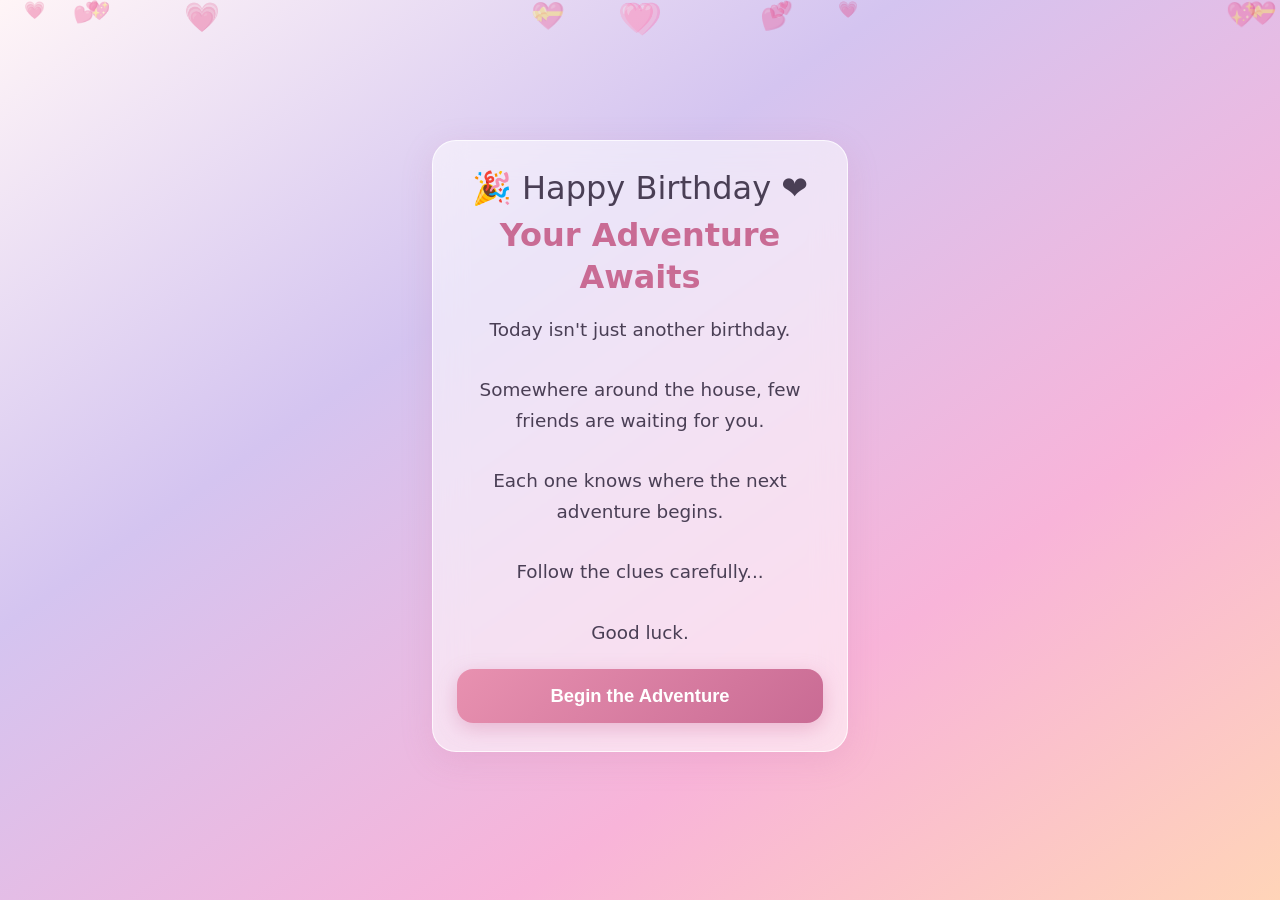
==== finish.html @ 6b5e54a1 "2026 version" ====
<!DOCTYPE html>
<html lang="en">
<head>
  <meta charset="UTF-8" />
  <meta name="viewport" content="width=device-width, initial-scale=1.0, viewport-fit=cover" />
  <title>You Did It! — Treasure Hunt</title>
  <link rel="stylesheet" href="style.css" />
</head>
<body>
  <div class="hearts-bg" aria-hidden="true"></div>
  <canvas id="confetti-canvas"></canvas>

  <div class="progress-wrap">
    <div class="progress-label">
      <span>Adventure Progress</span>
      <span class="progress-percent">100%</span>
    </div>
    <div class="progress-track">
      <div class="progress-fill"></div>
    </div>
  </div>

  <main class="page has-progress">
    <div class="card">
      <h1 class="title">❤️ You found all your tiny friend! ❤️</h1>

      <div class="finish-animals" aria-label="All five LEGO friends">
        <span class="finish-animal">🦜</span>
        <span class="finish-animal">🐢</span>
        <span class="finish-animal">🐹</span>
        <span class="finish-animal">🐱</span>
        <span class="finish-animal">🐼</span>
      </div>

      <p class="finish-message">
        I hope every clue made you smile and every little discovery made today even more special.<br /><br />
        Thank you for playing this birthday adventure.<br /><br />
        <strong>Happy Birthday Ms Rose! 🎂🎉</strong>
      </p>

      <button id="play-again-btn" class="btn btn-primary">Play Again</button>
    </div>
  </main>

  <script src="script.js"></script>
</body>
</html>
---- style.css ----
*,
*::before,
*::after {
  margin: 0;
  padding: 0;
  box-sizing: border-box;
}

:root {
  --pink: #f8b4d9;
  --lavender: #d4c4f0;
  --mint: #b8e8d4;
  --peach: #ffd4b8;
  --cream: #fff5f7;
  --rose: #e891b0;
  --deep-rose: #c96b94;
  --text: #4a3f55;
  --glass: rgba(255, 255, 255, 0.55);
  --glass-border: rgba(255, 255, 255, 0.75);
  --shadow: 0 8px 32px rgba(200, 120, 160, 0.18);
}

html {
  font-size: 16px;
  -webkit-tap-highlight-color: transparent;
}

body {
  min-height: 100dvh;
  font-family: "Segoe UI", system-ui, -apple-system, sans-serif;
  color: var(--text);
  background: linear-gradient(145deg, var(--cream) 0%, var(--lavender) 35%, var(--pink) 70%, var(--peach) 100%);
  overflow-x: hidden;
  overflow-y: auto;
}

body.page-exit {
  opacity: 0;
  transform: scale(0.98);
  transition: opacity 0.35s ease, transform 0.35s ease;
}

body.page-enter {
  animation: pageEnter 0.6s ease forwards;
}

@keyframes pageEnter {
  from {
    opacity: 0;
    transform: translateY(12px);
  }
  to {
    opacity: 1;
    transform: translateY(0);
  }
}

/* Floating hearts */
.hearts-bg {
  position: fixed;
  inset: 0;
  pointer-events: none;
  z-index: 0;
  overflow: hidden;
}

.heart {
  position: absolute;
  font-size: 1.2rem;
  opacity: 0.35;
  animation: floatHeart linear infinite;
}

@keyframes floatHeart {
  0% {
    transform: translateY(110vh) rotate(0deg);
    opacity: 0;
  }
  10% {
    opacity: 0.35;
  }
  90% {
    opacity: 0.35;
  }
  100% {
    transform: translateY(-10vh) rotate(360deg);
    opacity: 0;
  }
}

/* Confetti canvas */
#confetti-canvas {
  position: fixed;
  inset: 0;
  z-index: 100;
  pointer-events: none;
  display: none;
}

/* Layout */
.page {
  position: relative;
  z-index: 1;
  min-height: 100dvh;
  display: flex;
  flex-direction: column;
  align-items: center;
  justify-content: center;
  padding: 1rem 1.25rem 1.5rem;
  max-width: 480px;
  margin: 0 auto;
}

/* Progress bar */
.progress-wrap {
  position: fixed;
  top: 0;
  left: 0;
  right: 0;
  z-index: 50;
  padding: 0.75rem 1.25rem;
  background: rgba(255, 255, 255, 0.35);
  backdrop-filter: blur(8px);
  -webkit-backdrop-filter: blur(8px);
}

.progress-label {
  display: flex;
  justify-content: space-between;
  font-size: 0.75rem;
  font-weight: 600;
  color: var(--deep-rose);
  margin-bottom: 0.35rem;
  letter-spacing: 0.03em;
}

.progress-track {
  height: 8px;
  background: rgba(255, 255, 255, 0.6);
  border-radius: 999px;
  overflow: hidden;
  box-shadow: inset 0 1px 3px rgba(0, 0, 0, 0.06);
}

.progress-fill {
  height: 100%;
  background: linear-gradient(90deg, var(--rose), var(--lavender));
  border-radius: 999px;
  width: 0%;
  transition: width 0.8s cubic-bezier(0.4, 0, 0.2, 1);
}

.page.has-progress {
  padding-top: 4rem;
}

/* Glass card */
.card {
  width: 100%;
  background: var(--glass);
  backdrop-filter: blur(16px);
  -webkit-backdrop-filter: blur(16px);
  border: 1.5px solid var(--glass-border);
  border-radius: 24px;
  padding: 1.75rem 1.5rem;
  box-shadow: var(--shadow);
  animation: cardFadeIn 0.7s ease 0.15s both;
}

@keyframes cardFadeIn {
  from {
    opacity: 0;
    transform: translateY(20px);
  }
  to {
    opacity: 1;
    transform: translateY(0);
  }
}

/* Typography */
.title {
  font-size: clamp(1.6rem, 6vw, 2rem);
  font-weight: 700;
  text-align: center;
  color: var(--deep-rose);
  line-height: 1.3;
  margin-bottom: 1rem;
}

.subtitle {
  font-size: clamp(1rem, 4vw, 1.15rem);
  text-align: center;
  line-height: 1.65;
  color: var(--text);
  margin-bottom: 1.25rem;
}

.story-text {
  font-size: clamp(0.95rem, 3.8vw, 1.05rem);
  line-height: 1.7;
  color: var(--text);
  margin-bottom: 1.25rem;
  min-height: 4.5em;
  white-space: pre-line;
}

.story-text.typing::after {
  content: "|";
  animation: blink 0.7s step-end infinite;
  color: var(--rose);
}

@keyframes blink {
  50% {
    opacity: 0;
  }
}

.riddle-label {
  font-size: 0.8rem;
  font-weight: 700;
  text-transform: uppercase;
  letter-spacing: 0.08em;
  color: var(--rose);
  margin-bottom: 0.5rem;
}

.riddle-text {
  font-size: clamp(1rem, 4.2vw, 1.15rem);
  font-style: italic;
  line-height: 1.65;
  color: var(--text);
  margin-bottom: 1.25rem;
  padding: 0.85rem 1rem;
  background: rgba(255, 255, 255, 0.45);
  border-radius: 16px;
  border-left: 3px solid var(--rose);
}

/* Form */
.input-group {
  margin-bottom: 1rem;
}

.answer-input {
  width: 100%;
  padding: 1rem 1.15rem;
  font-size: 1.1rem;
  border: 2px solid rgba(233, 145, 176, 0.35);
  border-radius: 16px;
  background: rgba(255, 255, 255, 0.7);
  color: var(--text);
  outline: none;
  transition: border-color 0.25s, box-shadow 0.25s;
}

.answer-input:focus {
  border-color: var(--rose);
  box-shadow: 0 0 0 3px rgba(233, 145, 176, 0.2);
}

.answer-input.shake {
  animation: shake 0.45s ease;
  border-color: #e57373;
}

@keyframes shake {
  0%, 100% { transform: translateX(0); }
  20% { transform: translateX(-8px); }
  40% { transform: translateX(8px); }
  60% { transform: translateX(-6px); }
  80% { transform: translateX(6px); }
}

.hint-error {
  font-size: 0.9rem;
  color: #c62828;
  text-align: center;
  min-height: 1.4em;
  margin-top: 0.5rem;
}

/* Buttons */
.btn {
  display: block;
  width: 100%;
  padding: 1rem 1.5rem;
  font-size: 1.15rem;
  font-weight: 600;
  border: none;
  border-radius: 16px;
  cursor: pointer;
  transition: transform 0.2s, box-shadow 0.2s, background 0.25s;
  text-align: center;
  text-decoration: none;
}

.btn:active {
  transform: scale(0.97);
}

.btn-primary {
  background: linear-gradient(135deg, var(--rose), var(--deep-rose));
  color: white;
  box-shadow: 0 6px 20px rgba(201, 107, 148, 0.35);
}

.btn-primary:hover {
  box-shadow: 0 8px 28px rgba(201, 107, 148, 0.45);
}

.btn-secondary {
  background: rgba(255, 255, 255, 0.75);
  color: var(--deep-rose);
  border: 2px solid var(--rose);
  margin-top: 0.75rem;
}

.btn:disabled {
  opacity: 0.55;
  cursor: not-allowed;
  transform: none;
}

/* Success reveal */
.reveal-section {
  display: none;
  text-align: center;
  animation: revealPop 0.6s cubic-bezier(0.34, 1.56, 0.64, 1) both;
}

.reveal-section.visible {
  display: block;
}

@keyframes revealPop {
  from {
    opacity: 0;
    transform: scale(0.85);
  }
  to {
    opacity: 1;
    transform: scale(1);
  }
}

.success-badge {
  font-size: 1.4rem;
  font-weight: 700;
  color: #2e7d32;
  margin-bottom: 1rem;
}

.lego-reveal {
  margin: 1rem 0 1.25rem;
}

.lego-emoji {
  font-size: 4rem;
  display: block;
  margin-bottom: 0.5rem;
  animation: legoBounce 0.8s ease 0.2s both;
}

@keyframes legoBounce {
  0% {
    transform: scale(0) rotate(-20deg);
    opacity: 0;
  }
  60% {
    transform: scale(1.15) rotate(5deg);
  }
  100% {
    transform: scale(1) rotate(0);
    opacity: 1;
  }
}

.lego-name {
  font-size: 1.1rem;
  font-weight: 600;
  color: var(--deep-rose);
}

.joke-text {
  font-size: 1.05rem;
  font-style: italic;
  color: var(--rose);
  margin: 0.75rem 0;
  animation: fadeIn 0.5s ease both;
}

@keyframes fadeIn {
  from { opacity: 0; }
  to { opacity: 1; }
}

/* Clue form hidden after success */
.clue-form.hidden {
  display: none;
}

/* Finish page */
.finish-animals {
  display: flex;
  justify-content: center;
  gap: 0.35rem;
  flex-wrap: wrap;
  margin: 1.25rem 0;
}

.finish-animal {
  font-size: 2.5rem;
  animation: animalWave 0.6s ease both;
}

.finish-animal:nth-child(1) { animation-delay: 0.1s; }
.finish-animal:nth-child(2) { animation-delay: 0.2s; }
.finish-animal:nth-child(3) { animation-delay: 0.3s; }
.finish-animal:nth-child(4) { animation-delay: 0.4s; }
.finish-animal:nth-child(5) { animation-delay: 0.5s; }

@keyframes animalWave {
  from {
    opacity: 0;
    transform: translateY(20px) scale(0.5);
  }
  to {
    opacity: 1;
    transform: translateY(0) scale(1);
  }
}

.finish-message {
  font-size: clamp(0.95rem, 3.8vw, 1.05rem);
  line-height: 1.75;
  text-align: center;
  margin-bottom: 1.5rem;
}

.finish-message strong {
  display: block;
  font-size: 1.2rem;
  color: var(--deep-rose);
  margin: 0.75rem 0;
}

/* Start page - no progress bar offset */
.page.start-page {
  padding-top: 1rem;
}

.start-emoji {
  font-size: 2rem;
  text-align: center;
  margin-bottom: 0.5rem;
  animation: pulse 2s ease infinite;
}

@keyframes pulse {
  0%, 100% { transform: scale(1); }
  50% { transform: scale(1.08); }
}

/* Responsive tweaks */
@media (max-height: 700px) {
  .card {
    padding: 1.25rem 1.15rem;
  }

  .story-text {
    min-height: 3em;
    margin-bottom: 0.85rem;
  }

  .lego-emoji {
    font-size: 3rem;
  }
}

@media (min-width: 481px) {
  .page {
    padding-left: 2rem;
    padding-right: 2rem;
  }
}
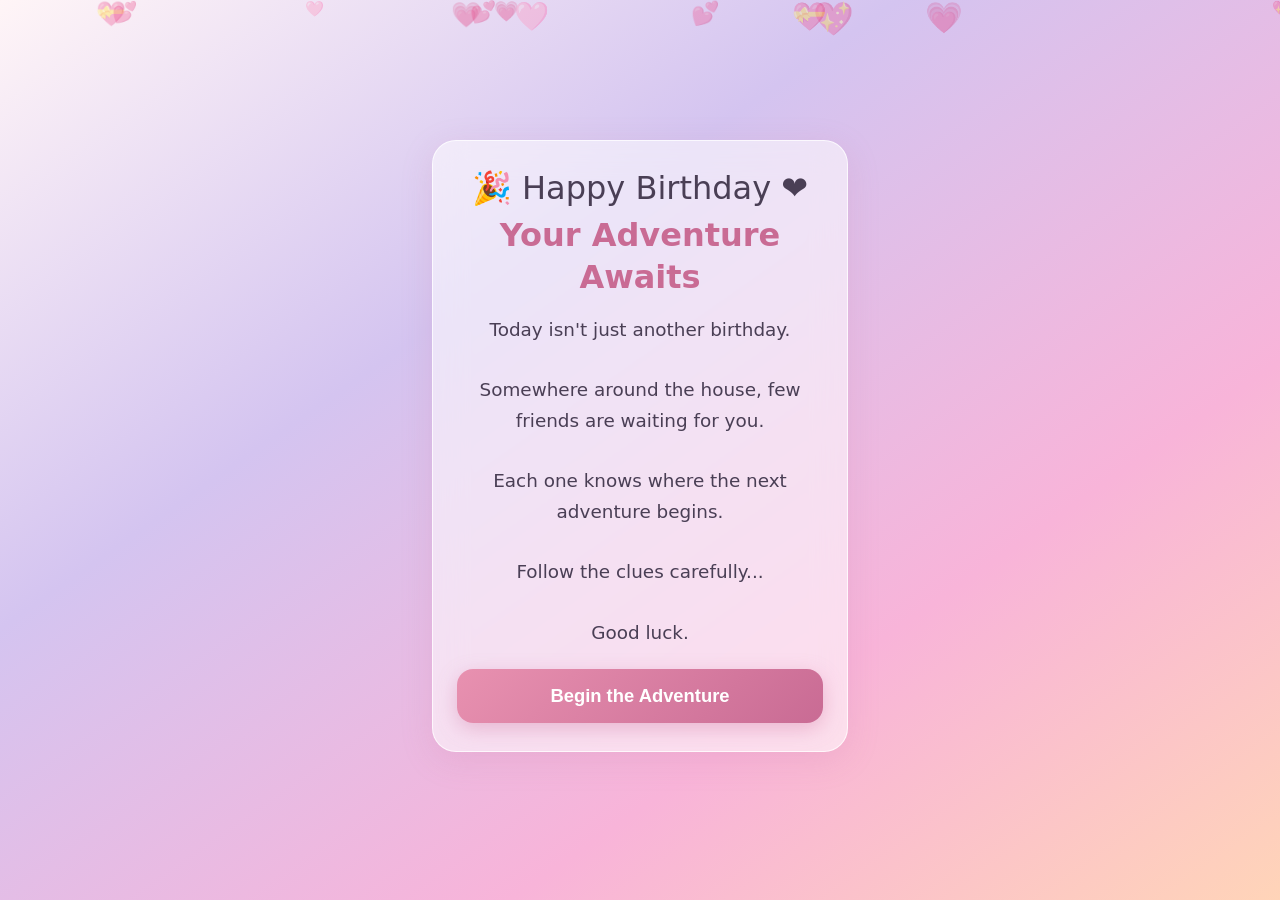
==== commit 26724e59: "Typo fix" ====
--- a/finish.html
+++ b/finish.html
@@ -22,7 +22,7 @@
 
   <main class="page has-progress">
     <div class="card">
-      <h1 class="title">❤️ You found all your tiny friend! ❤️</h1>
+      <h1 class="title">❤️ You found all your tiny friends! ❤️</h1>
 
       <div class="finish-animals" aria-label="All five LEGO friends">
         <span class="finish-animal">🦜</span>
